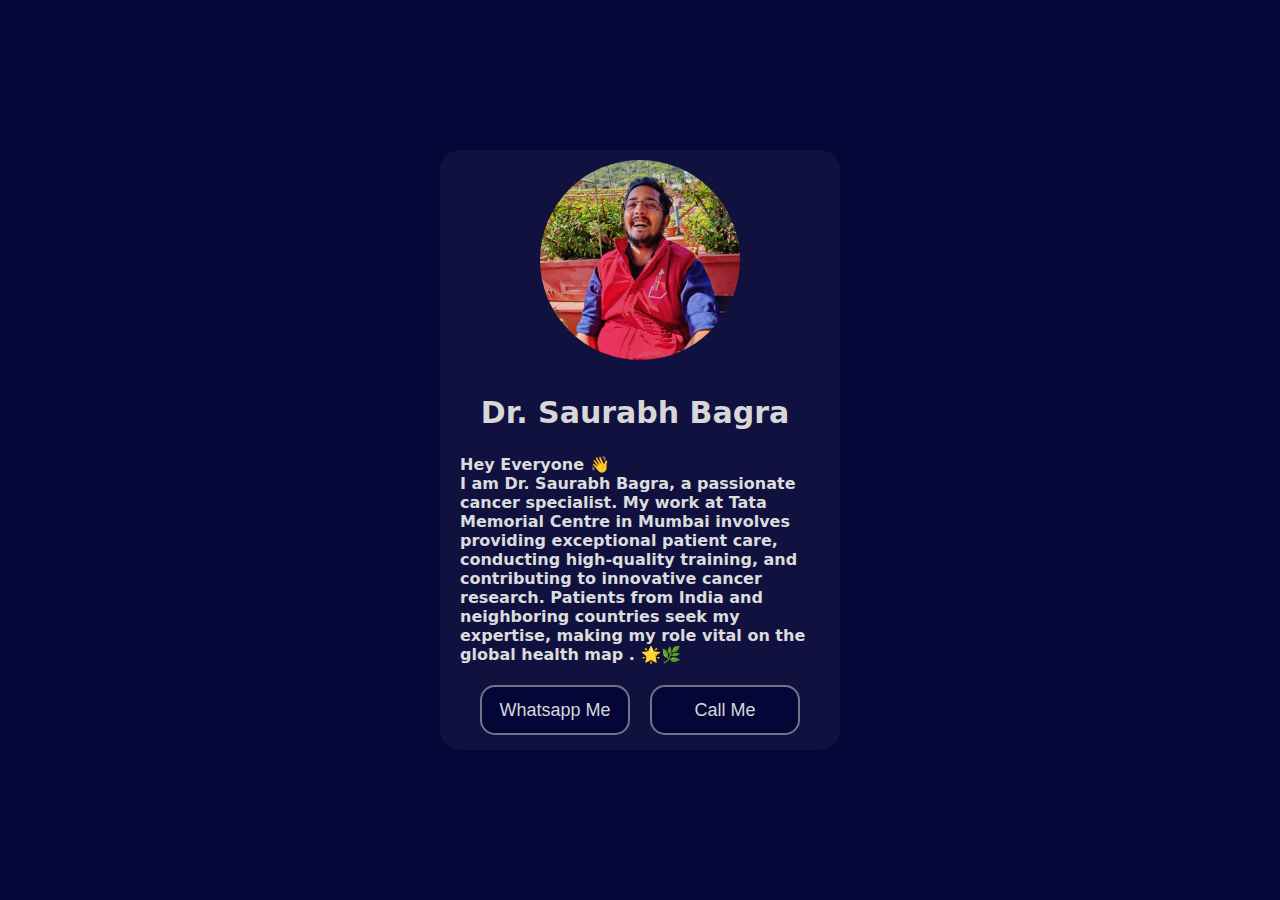
==== index.html @ ed972f6d "Update and rename main.html to index.html" ====
<!DOCTYPE html>
<html lang="en">
<head>
    <meta charset="UTF-8">
    <meta name="viewport" content="width=device-width, initial-scale=1.0">
    <link rel="stylesheet" href="main.css">
    <title>Dr. Saurabh Bagra</title>
</head>
<body> 
    <div class="items">
        <div class="img">
            <img src="golu bro.jpg" alt="">
        </div>
        <div class="dis">
            <h2>Dr. Saurabh Bagra</h2>
            <h4>Hey Everyone &#128075;<br>I am Dr. Saurabh Bagra, a passionate cancer specialist. My work at Tata Memorial Centre in Mumbai involves providing exceptional patient care, conducting high-quality training, and contributing to innovative cancer research. Patients from India and neighboring countries seek my expertise, making my role vital on the global health map . 🌟🌿</h4>
        </div>
        <div class="explore">
            <a href="https://wa.me/918769373716"><button>Whatsapp Me</button></a>
            <a href="callto:+91 8769373716"><button>Call Me</button></a>
        </div>
    </div>

    
</body>
</html>
---- main.css ----
body,html {
    margin: 0;
    padding: 0;
    height: 100%;
    background-color: #030637;
    display: flex;
    align-items: center;
    justify-content: center;
    font-family: system-ui, -apple-system, BlinkMacSystemFont, 'Segoe UI', Roboto, Oxygen, Ubuntu, Cantarell, 'Open Sans', 'Helvetica Neue', sans-serif;
}

.items {
    align-items: center;
    justify-content: center;
    width: 400px;
    height: 600px;
    background-color: rgb(17, 17, 63);
    backdrop-filter: blur(14px);
    -webkit-backdrop-filter: blur( 14px );
    border-radius: 20px;
}
.img {
    display: flex;
    align-items: center;
    justify-content: center;
}
.img > img {
    height: 200px;
    width: 200px;
    margin: 10px;
    aspect-ratio: 1 / 2;
    border-radius: 50%;
    object-fit: cover;
    filter: blur(0px);
    
}
.items img:hover {
    transition: filter 0.5s;
    filter: blur(3px);
    
}
.dis {
    color: rgb(220, 220, 220);
    align-items: center;
    justify-content: center;
    width: 350px;
    margin: 10px 20px;
}
.dis h2 {
    text-align: center;
    font-size: 30px;
    color: rgb(215, 215, 215);
}
.dis h3 {
    font-size: 25px;
}
.explore {
    justify-content: center;
    display: flex;
    gap: 20px;

}
.explore button {
    font-size: 18px;
    width: 150px;
    height: 50px;
    float: left;
    background-color: #030637;
    color: rgb(215, 215, 215);
    border: 2px solid rgba(215, 215, 215, 0.525);
    border-radius: 15px;
  
}
.explore button:hover {
    background-color:rgb(33, 33, 100);
}
@media only screen and (max-width: 600px) {
    .items {
        width: 350px;
        height: 640px;
    }
    .dis {
        width: 320px;
    }
}
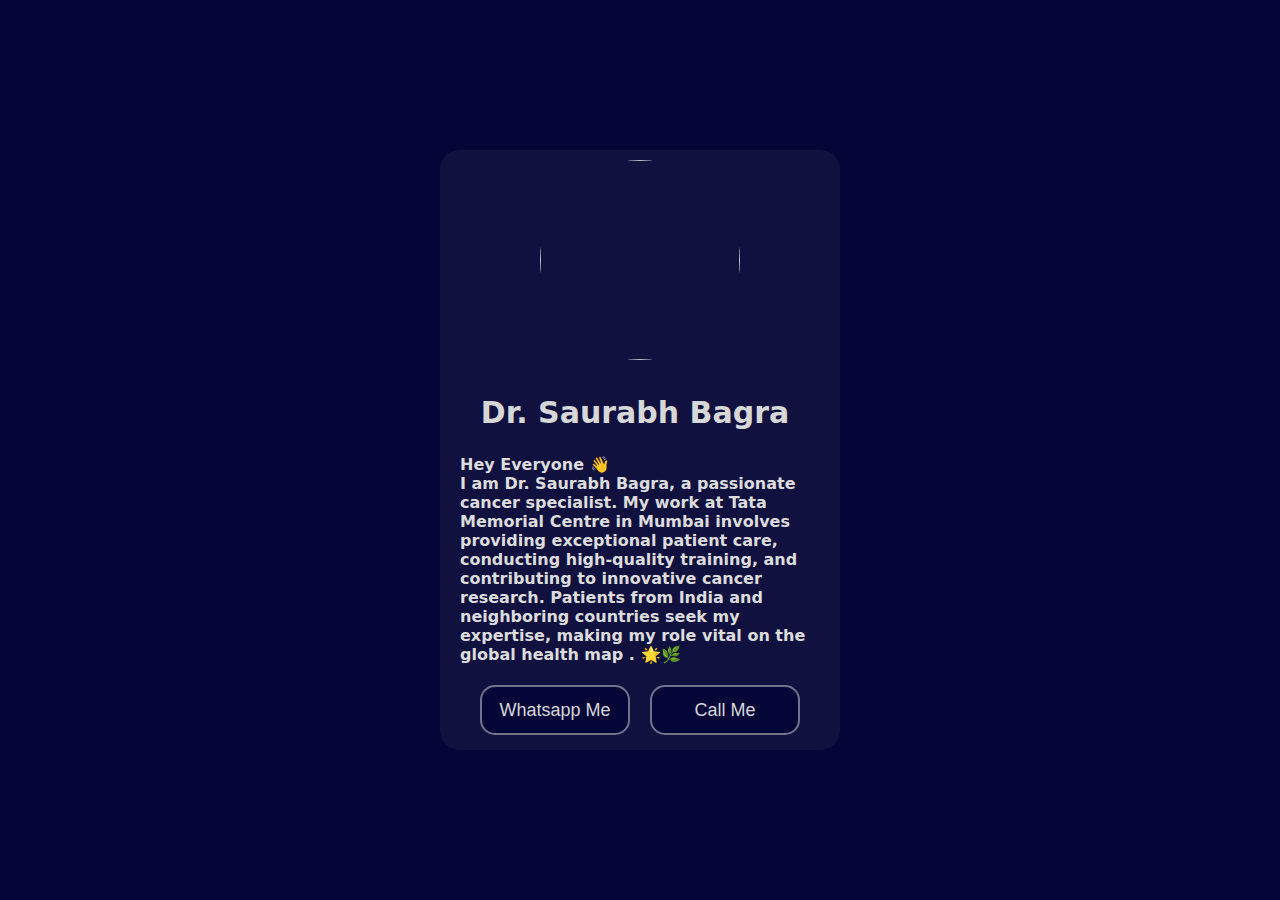
==== commit 73d296d0: "Update index.html" ====
--- a/index.html
+++ b/index.html
@@ -9,7 +9,7 @@
 <body> 
     <div class="items">
         <div class="img">
-            <img src="golu bro.jpg" alt="">
+            <img src="user.jpg" alt="">
         </div>
         <div class="dis">
             <h2>Dr. Saurabh Bagra</h2>
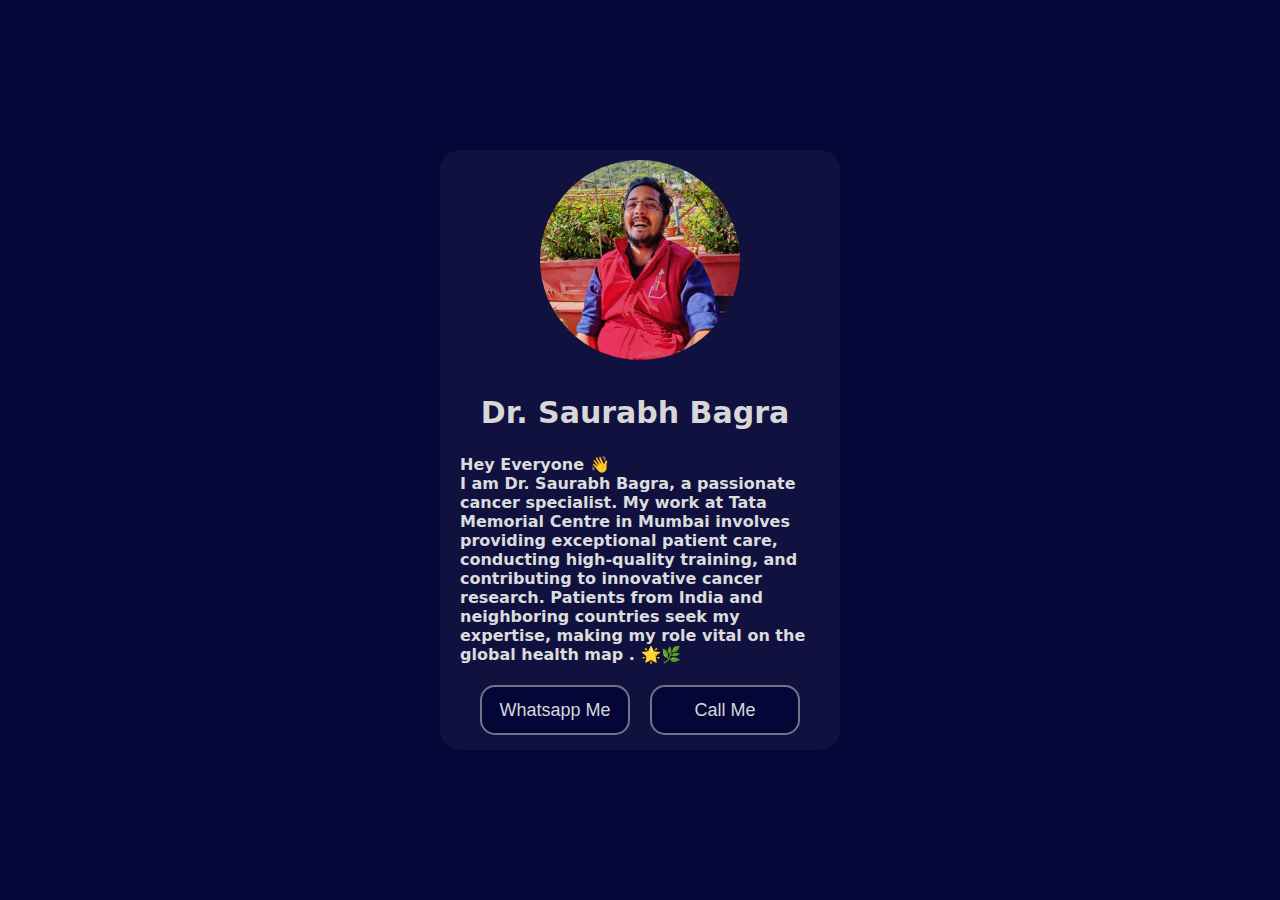
==== commit 18fc6626: "Update index.html" ====
--- a/index.html
+++ b/index.html
@@ -3,7 +3,7 @@
 <head>
     <meta charset="UTF-8">
     <meta name="viewport" content="width=device-width, initial-scale=1.0">
-    <link rel="stylesheet" href="main.css">
+    <link rel="stylesheet" href="index.css">
     <title>Dr. Saurabh Bagra</title>
 </head>
 <body> 
--- a/index.css
+++ b/index.css
@@ -0,0 +1,85 @@
+body,html {
+    margin: 0;
+    padding: 0;
+    height: 100%;
+    background-color: #030637;
+    display: flex;
+    align-items: center;
+    justify-content: center;
+    font-family: system-ui, -apple-system, BlinkMacSystemFont, 'Segoe UI', Roboto, Oxygen, Ubuntu, Cantarell, 'Open Sans', 'Helvetica Neue', sans-serif;
+}
+
+.items {
+    align-items: center;
+    justify-content: center;
+    width: 400px;
+    height: 600px;
+    background-color: rgb(17, 17, 63);
+    backdrop-filter: blur(14px);
+    -webkit-backdrop-filter: blur( 14px );
+    border-radius: 20px;
+}
+.img {
+    display: flex;
+    align-items: center;
+    justify-content: center;
+}
+.img > img {
+    height: 200px;
+    width: 200px;
+    margin: 10px;
+    aspect-ratio: 1 / 2;
+    border-radius: 50%;
+    object-fit: cover;
+    filter: blur(0px);
+    
+}
+.items img:hover {
+    transition: filter 0.5s;
+    filter: blur(3px);
+    
+}
+.dis {
+    color: rgb(220, 220, 220);
+    align-items: center;
+    justify-content: center;
+    width: 350px;
+    margin: 10px 20px;
+}
+.dis h2 {
+    text-align: center;
+    font-size: 30px;
+    color: rgb(215, 215, 215);
+}
+.dis h3 {
+    font-size: 25px;
+}
+.explore {
+    justify-content: center;
+    display: flex;
+    gap: 20px;
+
+}
+.explore button {
+    font-size: 18px;
+    width: 150px;
+    height: 50px;
+    float: left;
+    background-color: #030637;
+    color: rgb(215, 215, 215);
+    border: 2px solid rgba(215, 215, 215, 0.525);
+    border-radius: 15px;
+  
+}
+.explore button:hover {
+    background-color:rgb(33, 33, 100);
+}
+@media only screen and (max-width: 600px) {
+    .items {
+        width: 350px;
+        height: 640px;
+    }
+    .dis {
+        width: 320px;
+    }
+}
